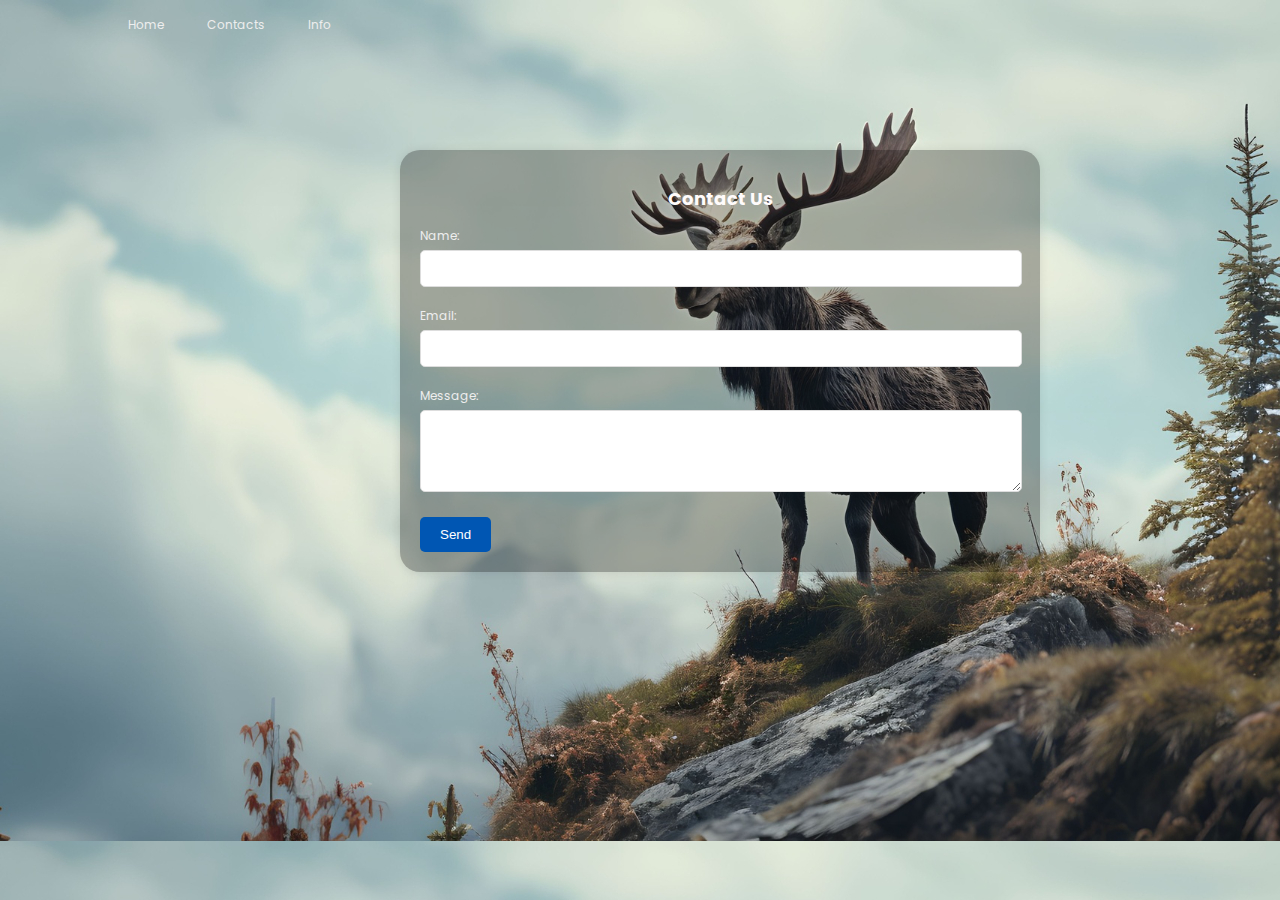
==== contact.html @ 270aa139 "Contact page added" ====
<!DOCTYPE html>
<html lang="en">
<head>
    <meta charset="UTF-8">
    <meta name="viewport" content="width=device-width, initial-scale=1.0">
    <title>Document</title>
    <link rel="stylesheet" href="style.css">
</head>
<body>
    <header>
        <nav>
            <a href="./index.html">Home</a>
            <a href="./contact.html">Contacts</a>
            <a href="">Info</a>
        </nav>
    </header>
    <div class="contact">
     
    <div class="contact-form-container">
        <h2>Contact Us</h2>
        <form id="contact-form">
            <div class="form-group">
                <label for="name">Name:</label>
                <input type="text" id="name" name="name" required>
            </div>
            <div class="form-group">
                <label for="email">Email:</label>
                <input type="email" id="email" name="email" required>
            </div>
            <div class="form-group">
                <label for="message">Message:</label>
                <textarea id="message" name="message" rows="4" required></textarea>
            </div>
            <button type="submit">Send</button>
        </form>
    </div>
</div>
</body>
</html>
---- style.css ----
@import url('https://fonts.googleapis.com/css2?family=Poppins:ital,wght@0,100;0,200;0,300;0,400;0,500;0,600;0,700;0,800;0,900;1,100;1,200;1,300;1,400;1,500;1,600;1,700;1,800;1,900&display=swap');
body{
    margin: 0;
    background-color: #000;
    color: #eee;
    font-family: Poppins;
    font-size: 12px;
}
a{
    text-decoration: none;
}
header{
    width: 1140px;
    max-width: 80%;
    margin: auto;
    height: 50px;
    display: flex;
    align-items: center;
    position: relative;
    z-index: 100;
}
header a{
    color: #eee;
    margin-right: 40px;
}
/* carousel */
.carousel{
    height: 100vh;
    margin-top: -50px;
    width: 100vw;
    overflow: hidden;
    position: relative;
}
.carousel .list .item{
    width: 100%;
    height: 100%;
    position: absolute;
    inset: 0 0 0 0;
}
.carousel .list .item img{
    width: 100%;
    height: 100%;
    object-fit: cover;
}
.carousel .list .item .content{
    position: absolute;
    top: 20%;
    width: 1140px;
    max-width: 80%;
    left: 50%;
    transform: translateX(-50%);
    padding-right: 30%;
    box-sizing: border-box;
    color: #fff;
    text-shadow: 0 5px 10px #0004;
}
.carousel .list .item .author{
    font-weight: bold;
    letter-spacing: 10px;
}
.carousel .list .item .title,
.carousel .list .item .topic{
    font-size: 5em;
    font-weight: bold;
    line-height: 1.3em;
}
.carousel .list .item .topic{
    color: #f1683a;
}
.carousel .list .item .buttons{
    display: grid;
    grid-template-columns: repeat(2, 130px);
    grid-template-rows: 40px;
    gap: 5px;
    margin-top: 20px;
}
.carousel .list .item .buttons button{
    border: none;
    background-color: #eee;
    letter-spacing: 3px;
    font-family: Poppins;
    font-weight: 500;
}
.carousel .list .item .buttons button:nth-child(2){
    background-color: transparent;
    border: 1px solid #fff;
    color: #eee;
}
/* thumbail */
.thumbnail{
    position: absolute;
    bottom: 50px;
    left: 50%;
    width: max-content;
    z-index: 100;
    display: flex;
    gap: 20px;
}
.thumbnail .item{
    width: 150px;
    height: 220px;
    flex-shrink: 0;
    position: relative;
}
.thumbnail .item img{
    width: 100%;
    height: 100%;
    object-fit: cover;
    border-radius: 20px;
}
.thumbnail .item .content{
    color: #fff;
    position: absolute;
    bottom: 10px;
    left: 10px;
    right: 10px;
}
.thumbnail .item .content .title{
    font-weight: 500;
}
.thumbnail .item .content .description{
    font-weight: 300;
}
/* arrows */
.arrows{
    position: absolute;
    top: 80%;
    right: 52%;
    z-index: 100;
    width: 300px;
    max-width: 30%;
    display: flex;
    gap: 10px;
    align-items: center;
}
.arrows button{
    width: 40px;
    height: 40px;
    border-radius: 50%;
    background-color: #eee4;
    border: none;
    color: #fff;
    font-family: monospace;
    font-weight: bold;
    transition: .5s;
}
.arrows button:hover{
    background-color: #fff;
    color: #000;
}

/* animation */
.carousel .list .item:nth-child(1){
    z-index: 1;
}

/* animation text in first item */

.carousel .list .item:nth-child(1) .content .author,
.carousel .list .item:nth-child(1) .content .title,
.carousel .list .item:nth-child(1) .content .topic,
.carousel .list .item:nth-child(1) .content .des,
.carousel .list .item:nth-child(1) .content .buttons
{
    transform: translateY(50px);
    filter: blur(20px);
    opacity: 0;
    animation: showContent .5s 1s linear 1 forwards;
}
@keyframes showContent{
    to{
        transform: translateY(0px);
        filter: blur(0px);
        opacity: 1;
    }
}
.carousel .list .item:nth-child(1) .content .title{
    animation-delay: 1.2s!important;
}
.carousel .list .item:nth-child(1) .content .topic{
    animation-delay: 1.4s!important;
}
.carousel .list .item:nth-child(1) .content .des{
    animation-delay: 1.6s!important;
}
.carousel .list .item:nth-child(1) .content .buttons{
    animation-delay: 1.8s!important;
}
/* create animation when next click */
.carousel.next .list .item:nth-child(1) img{
    width: 150px;
    height: 220px;
    position: absolute;
    bottom: 50px;
    left: 50%;
    border-radius: 30px;
    animation: showImage .5s linear 1 forwards;
}
@keyframes showImage{
    to{
        bottom: 0;
        left: 0;
        width: 100%;
        height: 100%;
        border-radius: 0;
    }
}

.carousel.next .thumbnail .item:nth-last-child(1){
    overflow: hidden;
    animation: showThumbnail .5s linear 1 forwards;
}
.carousel.prev .list .item img{
    z-index: 100;
}
@keyframes showThumbnail{
    from{
        width: 0;
        opacity: 0;
    }
}
.carousel.next .thumbnail{
    animation: effectNext .5s linear 1 forwards;
}

@keyframes effectNext{
    from{
        transform: translateX(150px);
    }
}

/* running time */

.carousel .time{
    position: absolute;
    z-index: 1000;
    width: 0%;
    height: 3px;
    background-color: #f1683a;
    left: 0;
    top: 0;
}

.carousel.next .time,
.carousel.prev .time{
    animation: runningTime 3s linear 1 forwards;
}
@keyframes runningTime{
    from{ width: 100%}
    to{width: 0}
}


/* prev click */

.carousel.prev .list .item:nth-child(2){
    z-index: 2;
}

.carousel.prev .list .item:nth-child(2) img{
    animation: outFrame 0.5s linear 1 forwards;
    position: absolute;
    bottom: 0;
    left: 0;
}
@keyframes outFrame{
    to{
        width: 150px;
        height: 220px;
        bottom: 50px;
        left: 50%;
        border-radius: 20px;
    }
}

.carousel.prev .thumbnail .item:nth-child(1){
    overflow: hidden;
    opacity: 0;
    animation: showThumbnail .5s linear 1 forwards;
}
.carousel.next .arrows button,
.carousel.prev .arrows button{
    pointer-events: none;
}
.carousel.prev .list .item:nth-child(2) .content .author,
.carousel.prev .list .item:nth-child(2) .content .title,
.carousel.prev .list .item:nth-child(2) .content .topic,
.carousel.prev .list .item:nth-child(2) .content .des,
.carousel.prev .list .item:nth-child(2) .content .buttons
{
    animation: contentOut 1.5s linear 1 forwards!important;
}

@keyframes contentOut{
    to{
        transform: translateY(-150px);
        filter: blur(20px);
        opacity: 0;
    }
}
@media screen and (max-width: 678px) {
    .carousel .list .item .content{
        padding-right: 0;
    }
    .carousel .list .item .content .title{
        font-size: 30px;
    }
}

/* contact page */
.contact {
    height: 100vh;
    margin-top: -50px;
    width: 100vw;
    overflow: hidden;
    position: relative;
    background-image: url("./image/img2.jpg");
    


}
.contact-form{
    padding-right: 20px;
}
.contact-form-container {
    border-radius: 20px;
    margin: 150px;
    margin-left: 400px;
    background-color: #00000049;
    max-width: 600px;
    padding: 20px;
    box-shadow: 0 0 10px rgba(0, 0, 0, 0.1);
}

h2 {
    text-align: center;
    color: #fffbfb;
}

.form-group {
    margin-bottom: 20px;
    padding-right: 20px;
}

.form-group label {
    display: block;
    margin-bottom: 5px;
}

.form-group input[type="text"],
.form-group input[type="email"],
.form-group textarea {
    width: 100%;
    padding: 10px;
    border: 1px solid #ddd;
    border-radius: 5px;
}

button[type="submit"] {
    background-color: #0056b3;
    color: white;
    padding: 10px 20px;
    border: none;
    border-radius: 5px;
    cursor: pointer;
}

button[type="submit"]:hover {
    background-color: #004494;
}
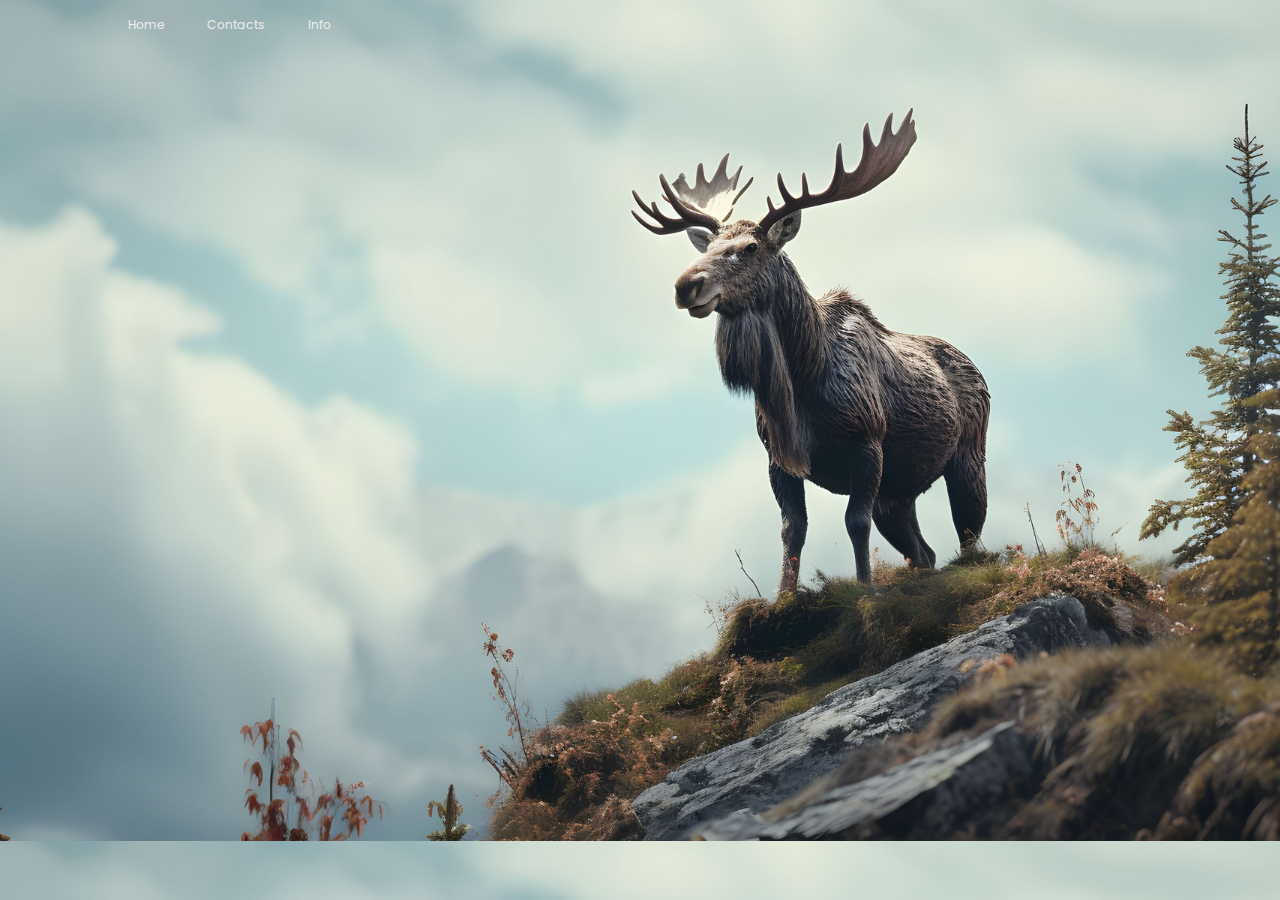
==== commit 72f5a8c7: "Animation contact form implemented" ====
--- a/contact.html
+++ b/contact.html
@@ -1,11 +1,13 @@
 <!DOCTYPE html>
 <html lang="en">
+
 <head>
     <meta charset="UTF-8">
     <meta name="viewport" content="width=device-width, initial-scale=1.0">
     <title>Document</title>
     <link rel="stylesheet" href="style.css">
 </head>
+
 <body>
     <header>
         <nav>
@@ -15,25 +17,30 @@
         </nav>
     </header>
     <div class="contact">
-     
-    <div class="contact-form-container">
-        <h2>Contact Us</h2>
-        <form id="contact-form">
-            <div class="form-group">
-                <label for="name">Name:</label>
-                <input type="text" id="name" name="name" required>
-            </div>
-            <div class="form-group">
-                <label for="email">Email:</label>
-                <input type="email" id="email" name="email" required>
-            </div>
-            <div class="form-group">
-                <label for="message">Message:</label>
-                <textarea id="message" name="message" rows="4" required></textarea>
-            </div>
-            <button type="submit">Send</button>
-        </form>
+
+        <!-- <div class="contact-form-container">
+            <h2>Contact Us</h2>
+            <form id="contact-form">
+                <div class="form-group">
+                    <label for="name">Name:</label>
+                    <input type="text" id="name" name="name" required>
+                </div>
+                <div class="form-group">
+                    <label for="email">Email:</label>
+                    <input type="email" id="email" name="email" required>
+                </div>
+                <div class="form-group">
+                    <label for="message">Message:</label>
+                    <textarea id="message" name="message" rows="4" required></textarea>
+                </div>
+                <button type="submit">Send</button>
+            </form>
+        </div> -->
+        <div class="visme_d" data-title="Untitled Project" data-url="n08w8744-untitled-project?fullPage=true"
+            data-domain="forms" data-full-page="true" data-min-height="100vh" data-form-id="30967"></div>
+        <script src="https://static-bundles.visme.co/forms/vismeforms-embed.js"></script>
+
     </div>
-</div>
 </body>
+
 </html>